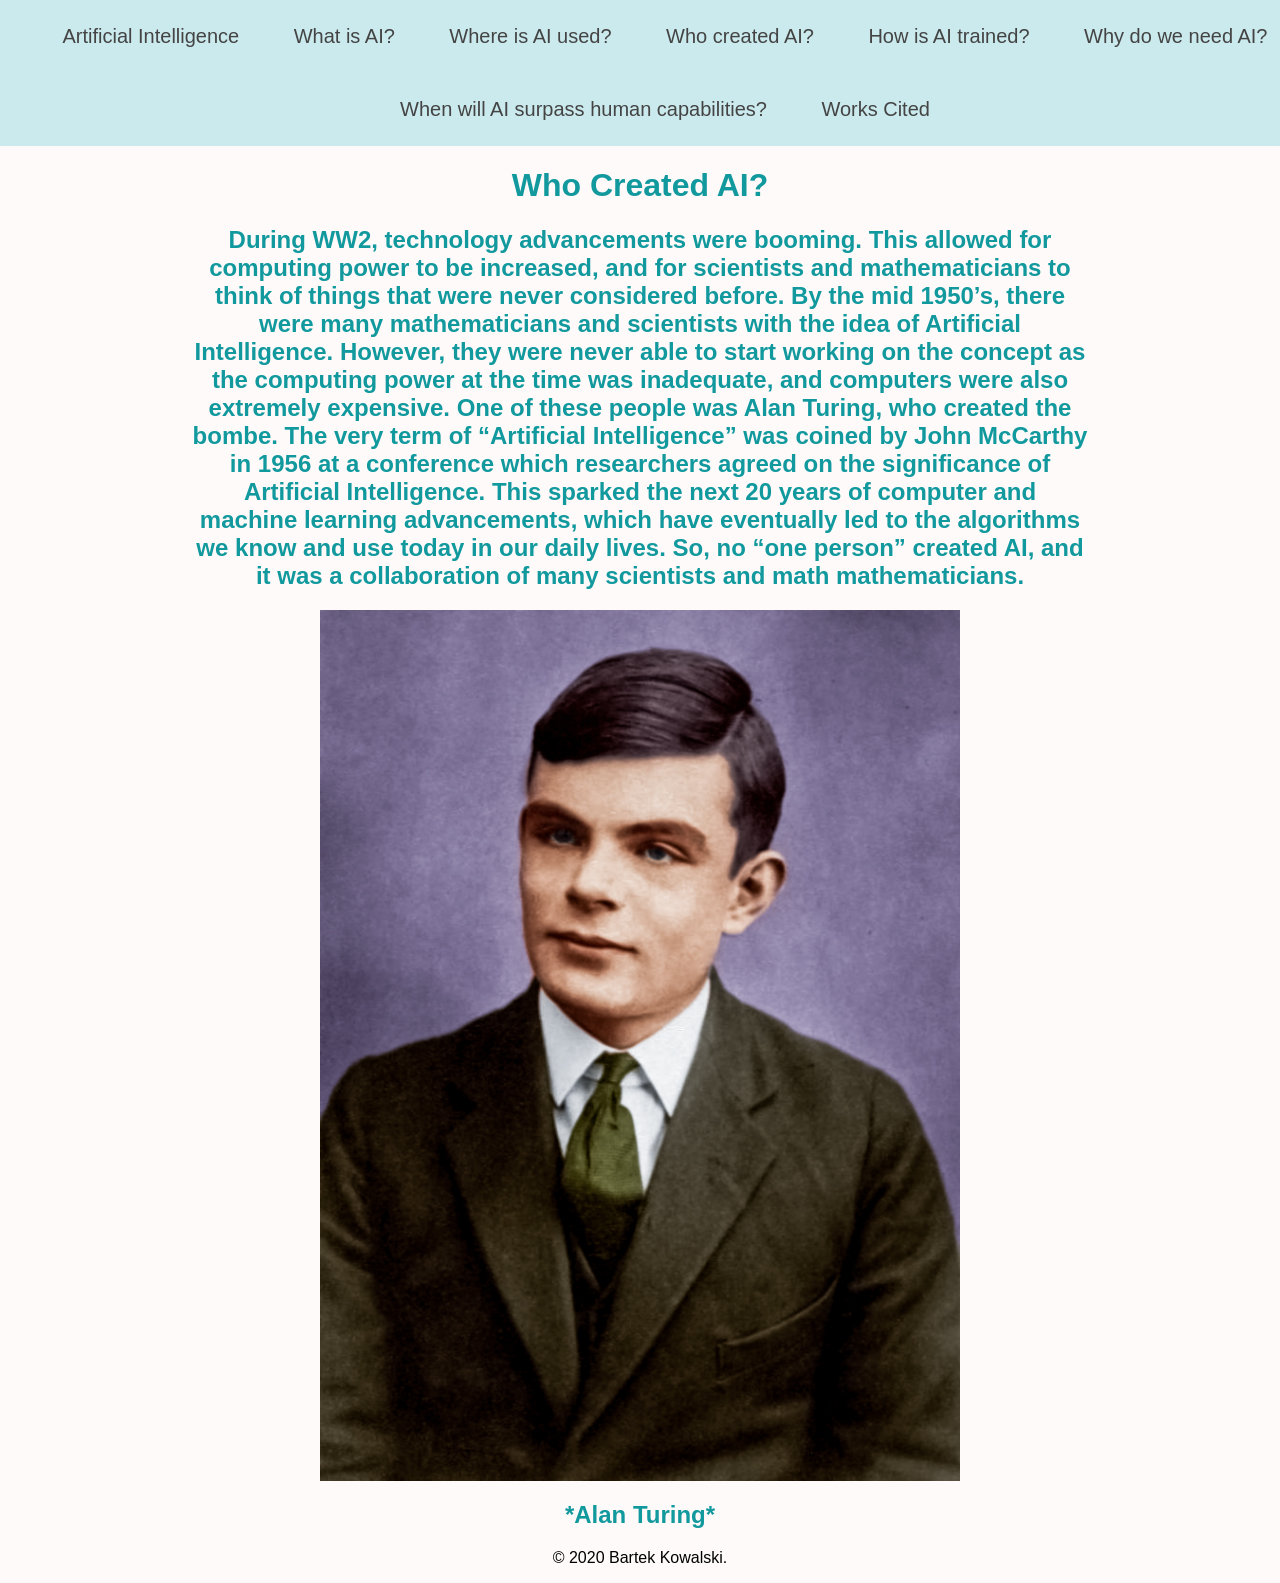
==== whocreatedai.html @ e07224f8 "Add files via upload" ====
<!DOCTYPE html>
<html lang="en" dir="ltr">
  <head>
    <meta charset="utf-8">
    <title>Artificial Intelligence by Bartek Kowalski</title>
    <link rel="stylesheet" href="css/styles.css">
    <link rel="icon" href="favicon (1).ico">
  </head>

  <body>
    <header>
    <div class="container">
      <nav>
        <ul>
          <li><a href="index.html">Artificial Intelligence</a></li>
          <li><a href="whatisai.html">What is AI?</a></li>
          <li><a href="whereisaiused.html">Where is AI used?</a></li>
          <li><a href="whocreatedai.html">Who created AI?</a></li>
          <li><a href="howisaitrained.html">How is AI trained?</a></li>
          <li><a href="whydoweneedai.html">Why do we need AI?</a></li>
          <li><a href="whenwillai.html">When will AI surpass human capabilities?</a></li>
          <li><a href="workscited.html">Works Cited</a></li>
        </ul>
      </nav>

    </div>
  </header>
  <h1>Who Created AI?</h1>
  <h2>During WW2, technology advancements were booming. This allowed for computing power to be increased, and for scientists and mathematicians to think of things that were never considered before. By the mid 1950’s, there were many mathematicians and scientists with the idea of Artificial Intelligence. However, they were never able to start working on the concept as the computing power at the time was inadequate, and computers were also extremely expensive. One of these people was Alan Turing, who created the bombe. The very term of “Artificial Intelligence” was coined by John McCarthy in 1956 at a conference which researchers agreed on the significance of Artificial Intelligence. This sparked the next 20 years of computer and machine learning advancements, which have eventually led to the algorithms we know and use today in our daily lives. So, no “one person” created AI, and it was a collaboration of many scientists and math mathematicians.
  </h2>
  <img class="computers" src="pic/Alan_Turing.jpg" alt="Alan Turing">
  <h2>*Alan Turing*</h2>
  <div class="bottom">
    <p>© 2020 Bartek Kowalski.</p>
  </div>
  </body>
</html>
---- css/styles.css ----
body {
  background: #FFFAFA;
  padding-top: 0;
  display: inline;
  margin: 0;
  font-family: "Trebuchet MS","Lucida Grande","Lucida Sans Unicode","Lucida Sans",Tahoma,sans-serif;
}

.container {
  text-align: center;
}

header {
  background-color: #cbeaed;
  display: inline-block;
  width: 100%;
  height: 100%;
}


nav ul{
  margin: 0;
  padding-left: 0;
  list-style: none;
}

nav li{
  display: inline-block;
  margin-left: 50px;
  padding-top: 25px;
  padding-bottom: 25px;
  text-align: center;
}

nav a{
  color: #444;
  text-decoration: none;
  font-size: 20px;
}

nav a:hover{
  color: #ff0000;
}
h1{
  color: #11999E;
  text-align: center;
}
h2{
  color: #11999E;
  text-align: center;
  width: 70%;
  margin-left: auto;
  margin-right: auto;
}

.computers{
   display: block;
   margin-left: auto;
   margin-right: auto;
   width: 50%;
}

.bottom{
  text-align: center;
}
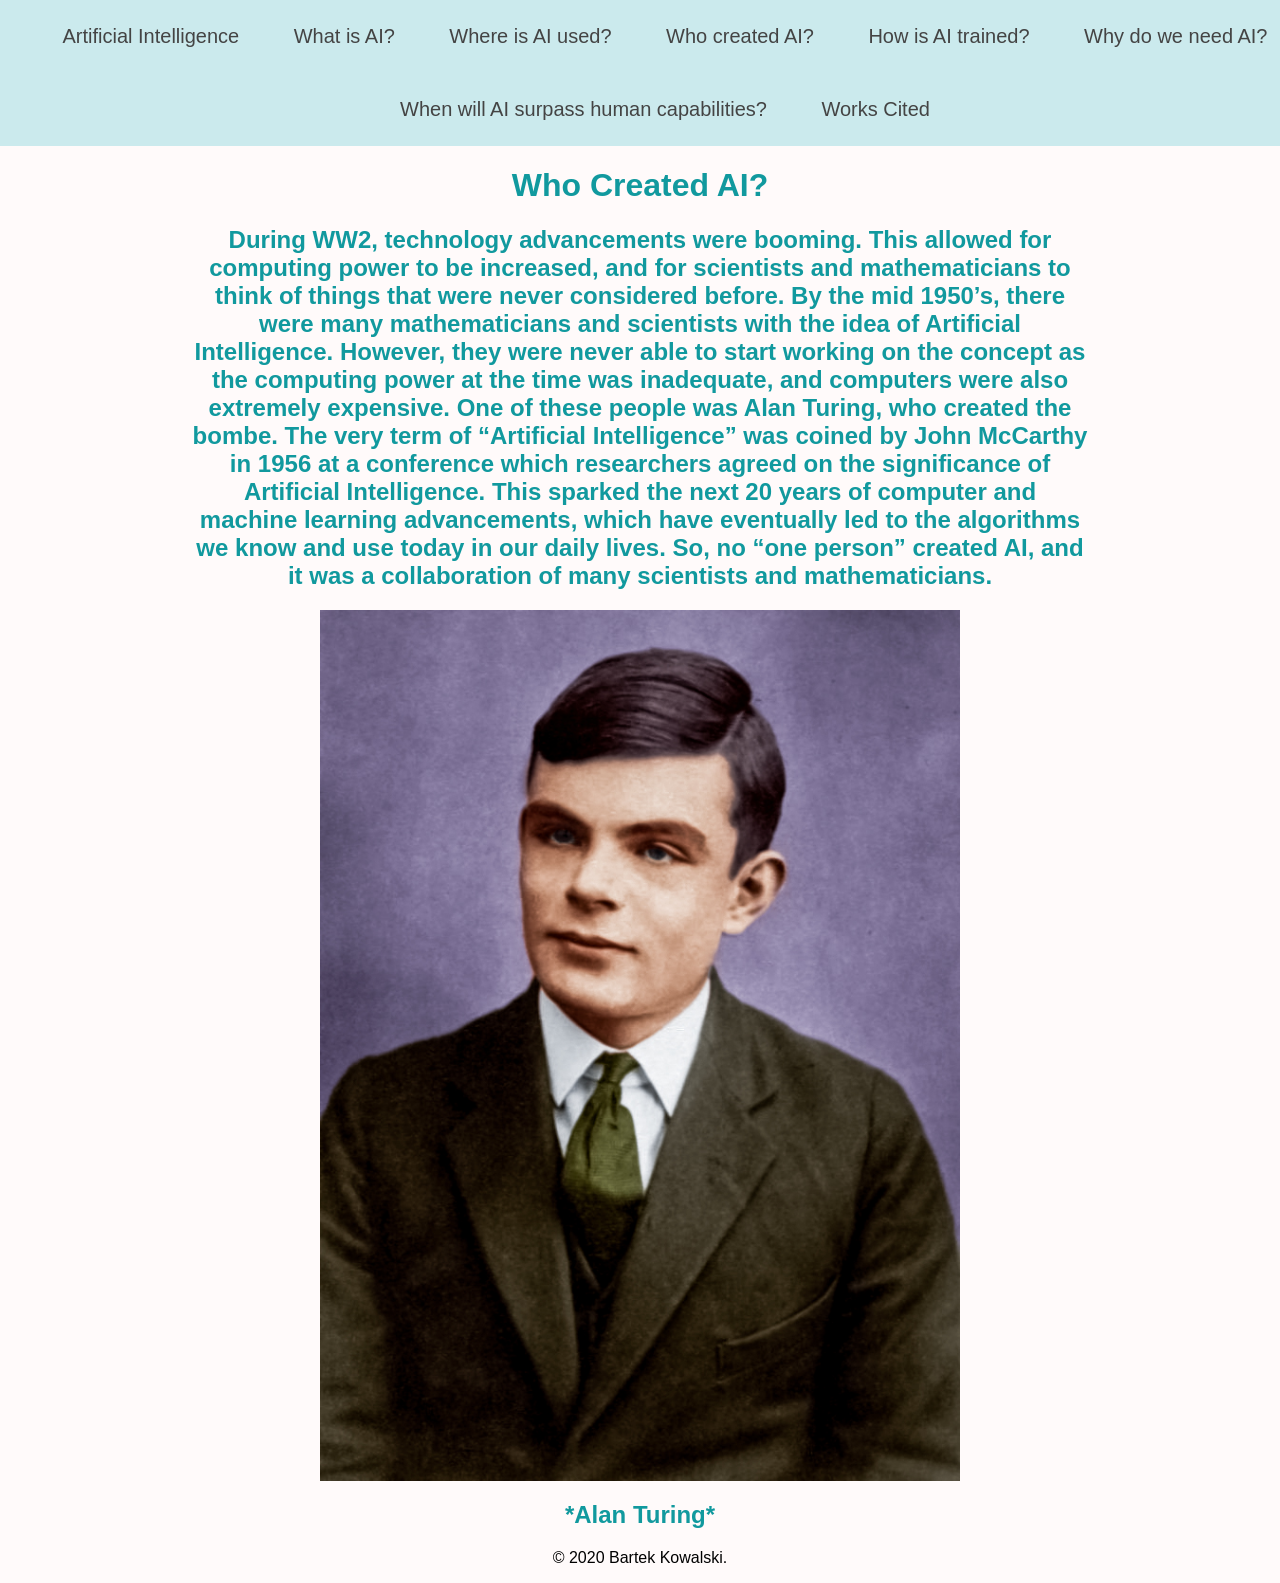
==== commit 2414e28d: "Update whocreatedai.html" ====
--- a/whocreatedai.html
+++ b/whocreatedai.html
@@ -26,7 +26,7 @@
     </div>
   </header>
   <h1>Who Created AI?</h1>
-  <h2>During WW2, technology advancements were booming. This allowed for computing power to be increased, and for scientists and mathematicians to think of things that were never considered before. By the mid 1950’s, there were many mathematicians and scientists with the idea of Artificial Intelligence. However, they were never able to start working on the concept as the computing power at the time was inadequate, and computers were also extremely expensive. One of these people was Alan Turing, who created the bombe. The very term of “Artificial Intelligence” was coined by John McCarthy in 1956 at a conference which researchers agreed on the significance of Artificial Intelligence. This sparked the next 20 years of computer and machine learning advancements, which have eventually led to the algorithms we know and use today in our daily lives. So, no “one person” created AI, and it was a collaboration of many scientists and math mathematicians.
+  <h2>During WW2, technology advancements were booming. This allowed for computing power to be increased, and for scientists and mathematicians to think of things that were never considered before. By the mid 1950’s, there were many mathematicians and scientists with the idea of Artificial Intelligence. However, they were never able to start working on the concept as the computing power at the time was inadequate, and computers were also extremely expensive. One of these people was Alan Turing, who created the bombe. The very term of “Artificial Intelligence” was coined by John McCarthy in 1956 at a conference which researchers agreed on the significance of Artificial Intelligence. This sparked the next 20 years of computer and machine learning advancements, which have eventually led to the algorithms we know and use today in our daily lives. So, no “one person” created AI, and it was a collaboration of many scientists and mathematicians.
   </h2>
   <img class="computers" src="pic/Alan_Turing.jpg" alt="Alan Turing">
   <h2>*Alan Turing*</h2>
